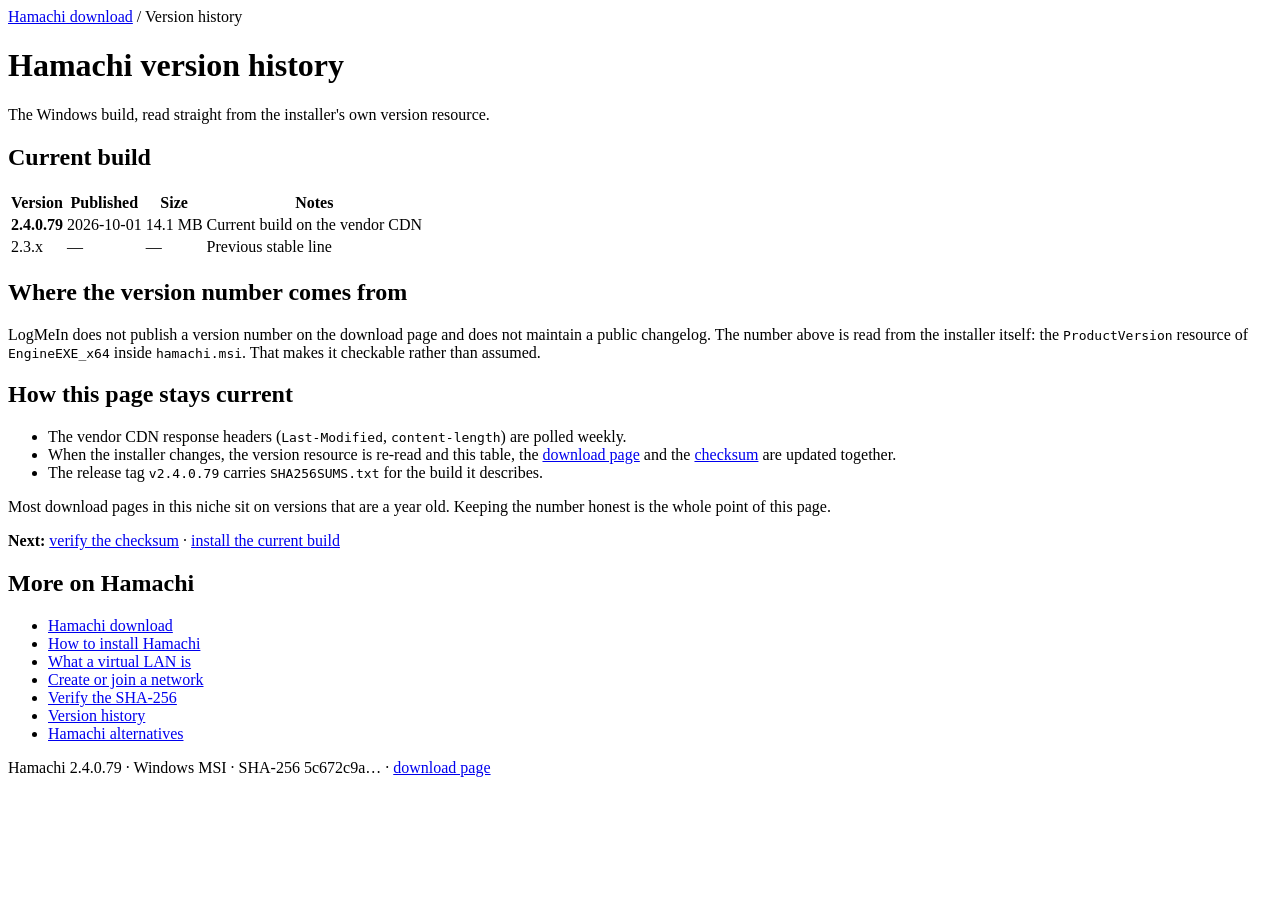
==== docs/changelog/index.html @ aa6039d1 "Hamachi 2.4.0.79 download page with Windows guides" ====
<!DOCTYPE html>
<html lang="en">
<head>
<meta charset="utf-8">
<meta name="viewport" content="width=device-width, initial-scale=1">
<title>Hamachi Version History and Current Build</title>
<meta name="description" content="Hamachi version history for the Windows build: current 2.4.0.79, how the version is read from the installer, and how this page tracks vendor releases.">
<link rel="canonical" href="https://hamachi-app.github.io/hamachi-download/changelog/">
<meta name="robots" content="index, follow, max-snippet:-1, max-image-preview:large">
<meta name="msvalidate.01" content="1CE37DBBDDB5806250498F14E7F60E3E" />
<meta property="og:type" content="article">
<meta property="og:title" content="Hamachi Version History and Current Build">
<meta property="og:description" content="Hamachi version history for the Windows build: current 2.4.0.79, how the version is read from the installer, and how this page tracks vendor releases.">
<meta property="og:url" content="https://hamachi-app.github.io/hamachi-download/changelog/">
<link rel="stylesheet" href="/hamachi-download/assets/style.css">
</head>
<body>
<div class="wrap">
<nav class="crumbs"><a href="/hamachi-download/">Hamachi download</a> / Version history</nav>
<h1>Hamachi version history</h1>
<p class="sub">The Windows build, read straight from the installer's own version resource.</p>

<h2>Current build</h2>
<table>
  <thead><tr><th>Version</th><th>Published</th><th>Size</th><th>Notes</th></tr></thead>
  <tbody>
    <tr><td><strong>2.4.0.79</strong></td><td>2026-10-01</td><td>14.1 MB</td><td>Current build on the vendor CDN</td></tr>
    <tr><td>2.3.x</td><td>—</td><td>—</td><td>Previous stable line</td></tr>
  </tbody>
</table>

<h2>Where the version number comes from</h2>
<p>LogMeIn does not publish a version number on the download page and does not maintain a public changelog. The number above is read from the installer itself: the <code>ProductVersion</code> resource of <code>EngineEXE_x64</code> inside <code>hamachi.msi</code>. That makes it checkable rather than assumed.</p>

<h2>How this page stays current</h2>
<ul>
  <li>The vendor CDN response headers (<code>Last-Modified</code>, <code>content-length</code>) are polled weekly.</li>
  <li>When the installer changes, the version resource is re-read and this table, the <a href="/hamachi-download/">download page</a> and the <a href="/hamachi-download/sha256/">checksum</a> are updated together.</li>
  <li>The release tag <code>v2.4.0.79</code> carries <code>SHA256SUMS.txt</code> for the build it describes.</li>
</ul>
<p>Most download pages in this niche sit on versions that are a year old. Keeping the number honest is the whole point of this page.</p>

<div class="note"><strong>Next:</strong> <a href="/hamachi-download/sha256/">verify the checksum</a> · <a href="/hamachi-download/install/">install the current build</a></div>

<nav class="pages">
  <h2>More on Hamachi</h2>
  <ul>
    <li><a href="/hamachi-download/">Hamachi download</a></li>
    <li><a href="/hamachi-download/install/">How to install Hamachi</a></li>
    <li><a href="/hamachi-download/virtual-lan/">What a virtual LAN is</a></li>
    <li><a href="/hamachi-download/network-setup/">Create or join a network</a></li>
    <li><a href="/hamachi-download/sha256/">Verify the SHA-256</a></li>
    <li><a href="/hamachi-download/changelog/">Version history</a></li>
    <li><a href="/hamachi-download/alternatives/">Hamachi alternatives</a></li>
  </ul>
</nav>
<footer>
  <p>Hamachi 2.4.0.79 · Windows MSI · SHA-256 5c672c9a… · <a href="/hamachi-download/">download page</a></p>
</footer>
</div>
</body>
</html>
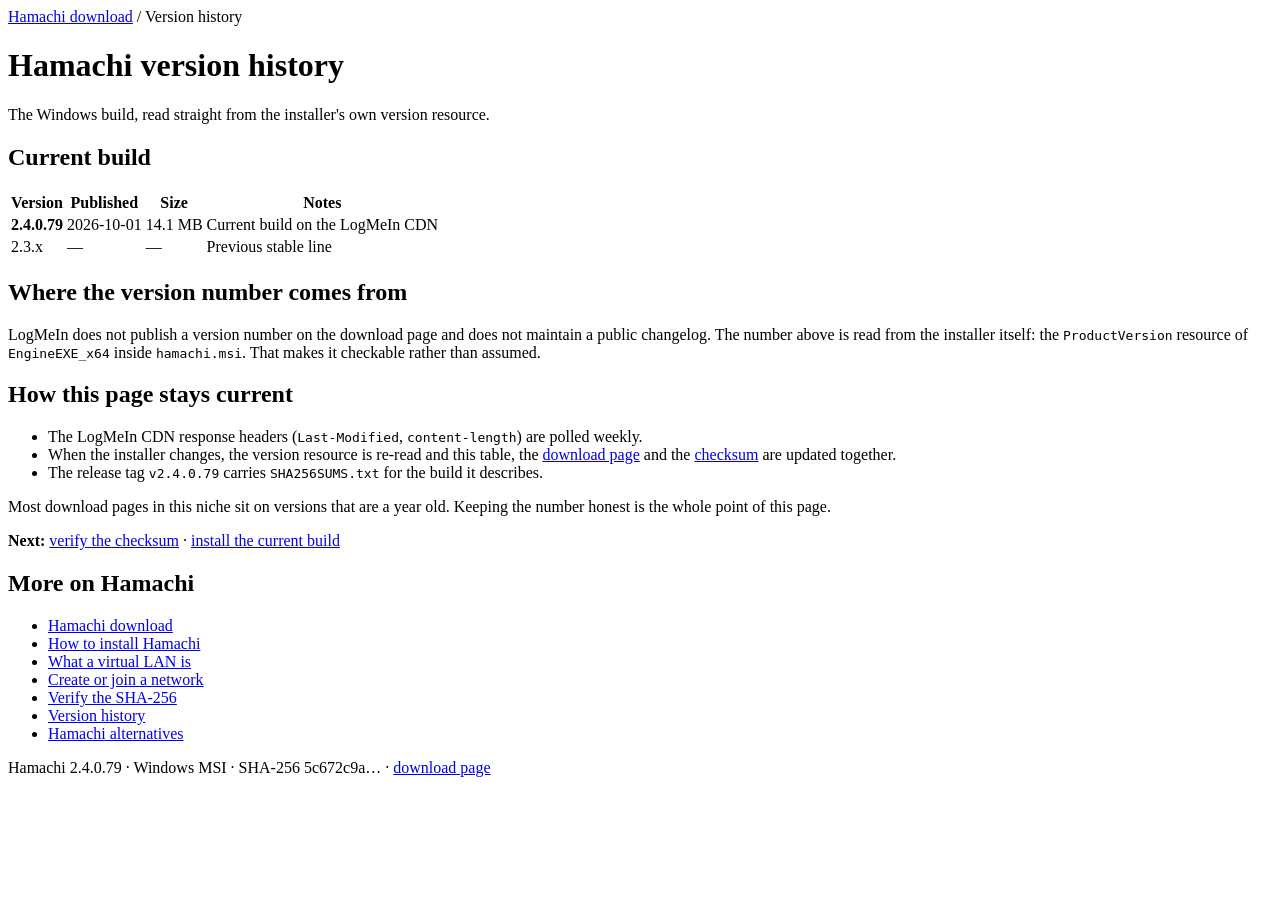
==== commit cbcd6278: "Add project files" ====
--- a/docs/changelog/index.html
+++ b/docs/changelog/index.html
@@ -4,13 +4,13 @@
 <meta charset="utf-8">
 <meta name="viewport" content="width=device-width, initial-scale=1">
 <title>Hamachi Version History and Current Build</title>
-<meta name="description" content="Hamachi version history for the Windows build: current 2.4.0.79, how the version is read from the installer, and how this page tracks vendor releases.">
+<meta name="description" content="Hamachi version history for the Windows build: current 2.4.0.79, how the version is read from the installer, and how this page tracks LogMeIn releases.">
 <link rel="canonical" href="https://hamachi-app.github.io/hamachi-download/changelog/">
 <meta name="robots" content="index, follow, max-snippet:-1, max-image-preview:large">
 <meta name="msvalidate.01" content="1CE37DBBDDB5806250498F14E7F60E3E" />
 <meta property="og:type" content="article">
 <meta property="og:title" content="Hamachi Version History and Current Build">
-<meta property="og:description" content="Hamachi version history for the Windows build: current 2.4.0.79, how the version is read from the installer, and how this page tracks vendor releases.">
+<meta property="og:description" content="Hamachi version history for the Windows build: current 2.4.0.79, how the version is read from the installer, and how this page tracks LogMeIn releases.">
 <meta property="og:url" content="https://hamachi-app.github.io/hamachi-download/changelog/">
 <link rel="stylesheet" href="/hamachi-download/assets/style.css">
 </head>
@@ -24,7 +24,7 @@
 <table>
   <thead><tr><th>Version</th><th>Published</th><th>Size</th><th>Notes</th></tr></thead>
   <tbody>
-    <tr><td><strong>2.4.0.79</strong></td><td>2026-10-01</td><td>14.1 MB</td><td>Current build on the vendor CDN</td></tr>
+    <tr><td><strong>2.4.0.79</strong></td><td>2026-10-01</td><td>14.1 MB</td><td>Current build on the LogMeIn CDN</td></tr>
     <tr><td>2.3.x</td><td>—</td><td>—</td><td>Previous stable line</td></tr>
   </tbody>
 </table>
@@ -34,7 +34,7 @@
 
 <h2>How this page stays current</h2>
 <ul>
-  <li>The vendor CDN response headers (<code>Last-Modified</code>, <code>content-length</code>) are polled weekly.</li>
+  <li>The LogMeIn CDN response headers (<code>Last-Modified</code>, <code>content-length</code>) are polled weekly.</li>
   <li>When the installer changes, the version resource is re-read and this table, the <a href="/hamachi-download/">download page</a> and the <a href="/hamachi-download/sha256/">checksum</a> are updated together.</li>
   <li>The release tag <code>v2.4.0.79</code> carries <code>SHA256SUMS.txt</code> for the build it describes.</li>
 </ul>
